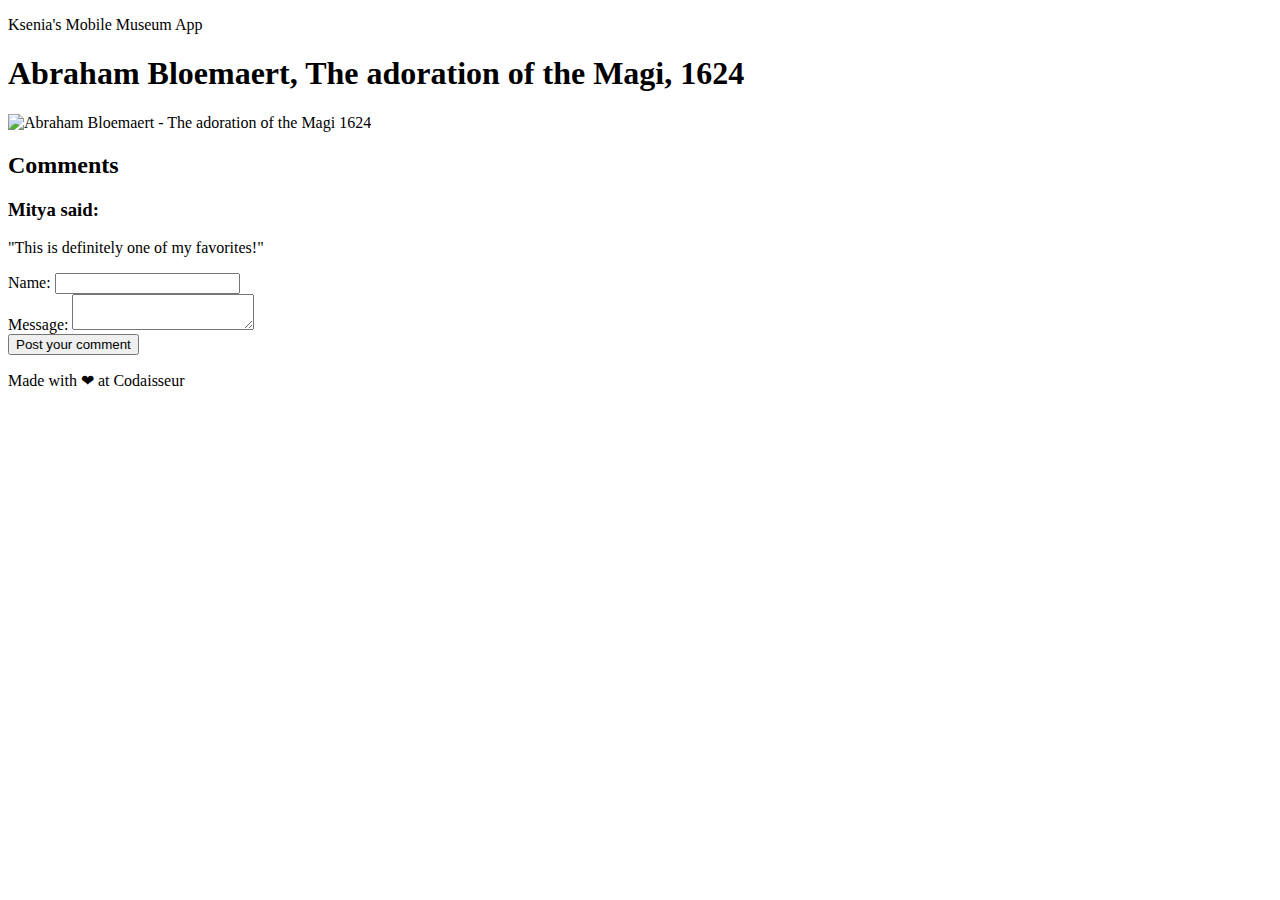
==== pages/detail-page.html @ f13044bc "Add detail page" ====
<!DOCTYPE html>
<html lang="en">

<head>
    <meta charset="UTF-8">
    <meta name="viewport" content="width=device-width, initial-scale=1.0">
    <meta http-equiv="X-UA-Compatible" content="ie=edge">
    <link rel="stylesheet" type="text/css" media="screen" href="page.css">
    <title>Abraham Bloemaert - The adoration of the Magi 1624</title>
</head>

<body>
    <main>
        <section id="content">
            <p>Ksenia's Mobile Museum App</p>
            <h1>Abraham Bloemaert, The adoration of the Magi, 1624</h1>
            <img src="https://upload.wikimedia.org/wikipedia/commons/thumb/b/be/Abraham_Bloemaert_-_The_adoration_of_the_Magi_-_Google_Art_Project.jpg/1378px-Abraham_Bloemaert_-_The_adoration_of_the_Magi_-_Google_Art_Project.jpg"
                alt="Abraham Bloemaert - The adoration of the Magi 1624">
        </section>
        <section id="comments">
            <h2>Comments</h2>
            <section class="comment">
                <h3>Mitya said:</h3>
                <p>"This is definitely one of my favorites!"</p>
            </section>
        </section>
        <form onsubmit="submitComment(); return false">
            <div class="formSection">
                <label for="name">Name:</label>
                <input type="text" id="name">
            </div>
            <div class="formSection">
                <label for="msg">Message:</label>
                <textarea id="msg"></textarea>
            </div>
            <div class="button">
                <button type="default">Post your comment</button>
            </div>
        </form>
    </main>
    <footer>
        <p>Made with ❤ at Codaisseur</p>
    </footer>
</body>

</html>
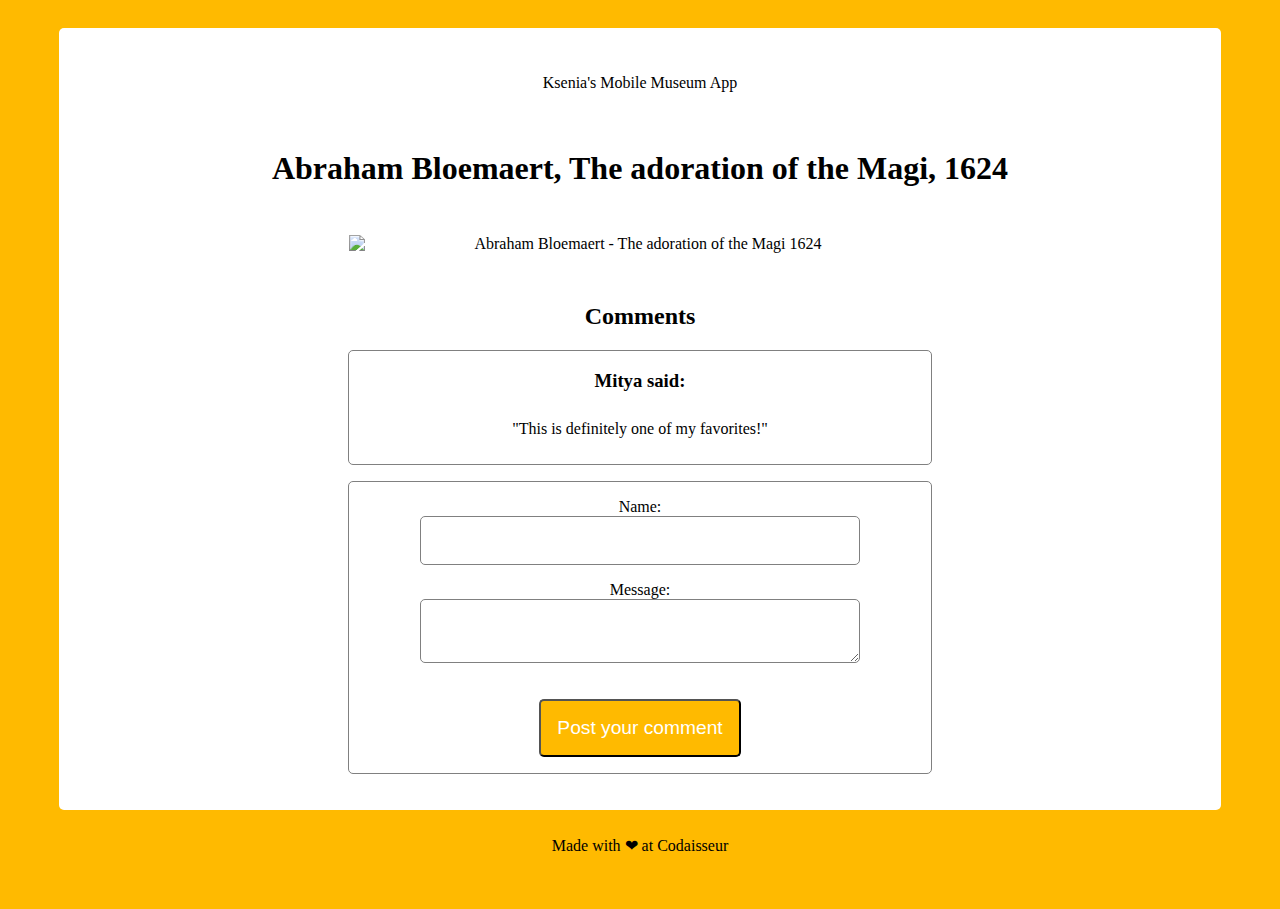
==== commit d6a7bec0: "Style detail page" ====
--- a/pages/detail-page.html
+++ b/pages/detail-page.html
@@ -5,7 +5,7 @@
     <meta charset="UTF-8">
     <meta name="viewport" content="width=device-width, initial-scale=1.0">
     <meta http-equiv="X-UA-Compatible" content="ie=edge">
-    <link rel="stylesheet" type="text/css" media="screen" href="page.css">
+    <link rel="stylesheet" type="text/css" media="screen" href="detail-page.css">
     <title>Abraham Bloemaert - The adoration of the Magi 1624</title>
 </head>
 
--- a/pages/detail-page.css
+++ b/pages/detail-page.css
@@ -0,0 +1,59 @@
+body {
+    background: #FFBA00;
+    padding: 20px;
+    text-align: center;
+    font-family: Verdana;
+}
+
+main {
+    background: white;
+    border-radius: 5px;
+    margin: auto;
+    width: 95%;
+    padding: 20px 0;
+    
+}
+img {
+	display: block;
+    max-width: 50%;
+
+    margin: auto;
+}
+
+#comments {
+    margin-top: 50px;
+}
+.comment, form {
+    border: 0.5px solid gray;
+    border-radius: 5px;
+    max-width: 50%;
+    margin: 1rem auto;
+}
+
+input, textarea {
+    border: 0.5px solid gray;
+    border-radius: 5px;
+    padding: 1rem;   
+    width: 70%; 
+}
+
+.formSection {
+    margin: 1rem auto;
+}
+label {
+    display: block;
+}
+button {
+    color: white;
+    background:  #FFBA00;
+    padding: 1rem;
+    margin: 1rem;
+    border-radius: 5px;
+    font-size: 120%;
+}
+h1{
+    margin: 3rem;
+}
+p {
+    padding: 10px;
+}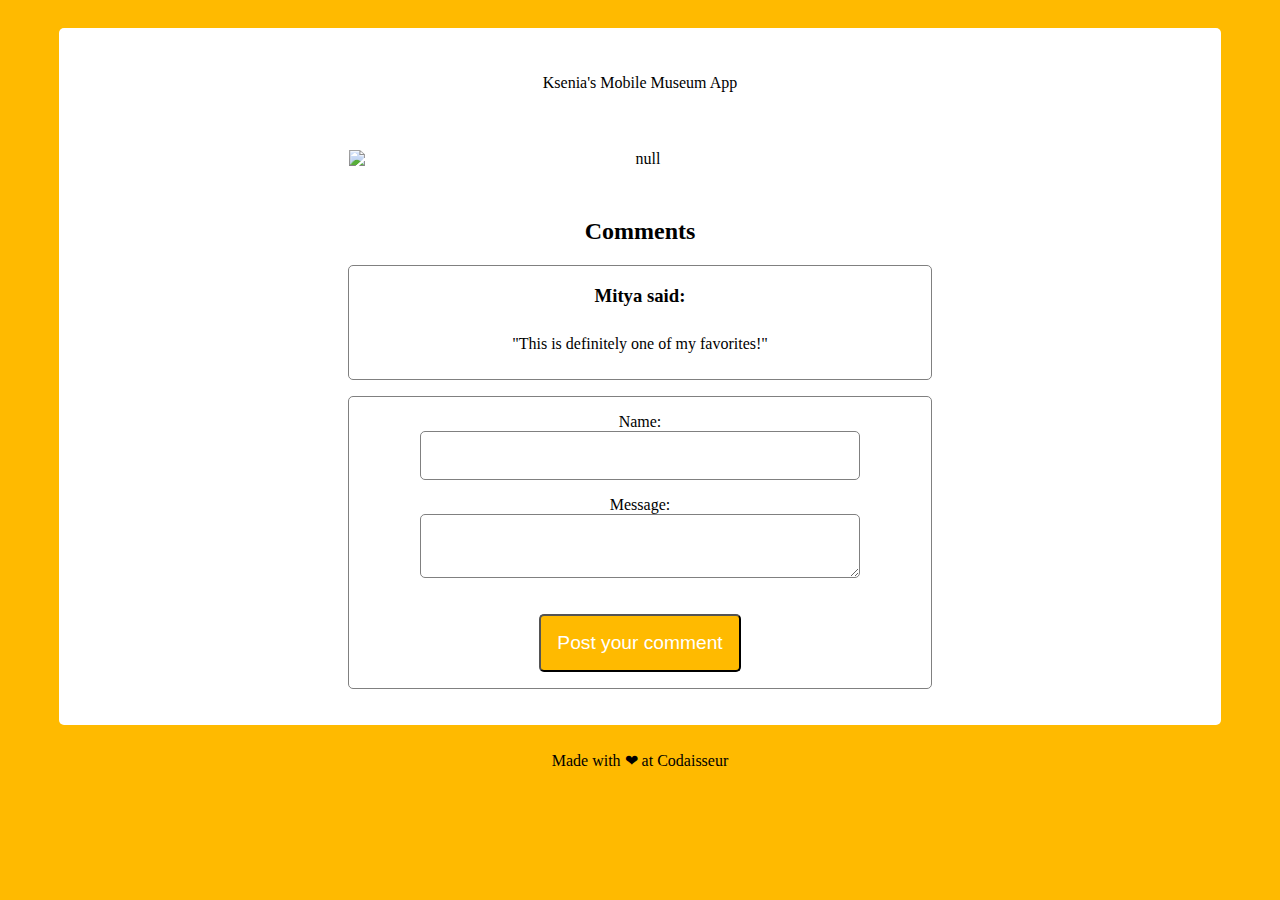
==== commit 2dd7ac02: "Showing correct image and title on the detail page" ====
--- a/pages/detail-page.html
+++ b/pages/detail-page.html
@@ -7,14 +7,16 @@
     <meta http-equiv="X-UA-Compatible" content="ie=edge">
     <link rel="stylesheet" type="text/css" media="screen" href="detail-page.css">
     <title>Abraham Bloemaert - The adoration of the Magi 1624</title>
+
 </head>
 
 <body>
     <main>
         <section id="content">
             <p>Ksenia's Mobile Museum App</p>
-            <h1>Abraham Bloemaert, The adoration of the Magi, 1624</h1>
-            <img src="https://upload.wikimedia.org/wikipedia/commons/thumb/b/be/Abraham_Bloemaert_-_The_adoration_of_the_Magi_-_Google_Art_Project.jpg/1378px-Abraham_Bloemaert_-_The_adoration_of_the_Magi_-_Google_Art_Project.jpg"
+            <h1 id='painting-title'>Abraham Bloemaert, The adoration of the Magi, 1624</h1>
+            <img id="painting"
+                src="https://upload.wikimedia.org/wikipedia/commons/thumb/b/be/Abraham_Bloemaert_-_The_adoration_of_the_Magi_-_Google_Art_Project.jpg/1378px-Abraham_Bloemaert_-_The_adoration_of_the_Magi_-_Google_Art_Project.jpg"
                 alt="Abraham Bloemaert - The adoration of the Magi 1624">
         </section>
         <section id="comments">
@@ -41,6 +43,7 @@
     <footer>
         <p>Made with ❤ at Codaisseur</p>
     </footer>
+    <script src="detail-page.js"></script>
 </body>
 
 </html>